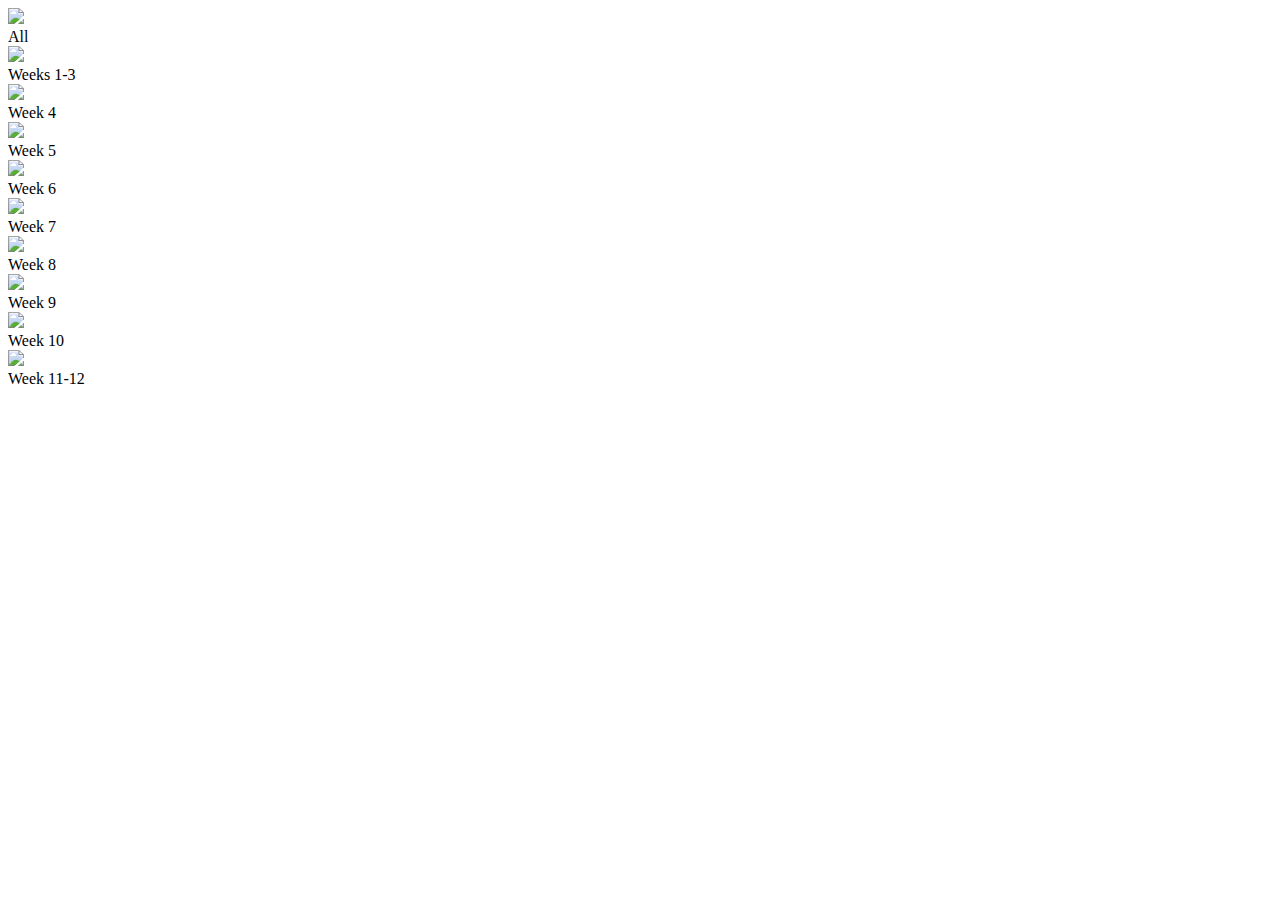
==== src/forum_archive_server/index.html @ 38bebf73 "Added grid landing page." ====
<!DOCTYPE html>
<html>
  <head>
    <meta charset="utf-8"/>
    <meta name="viewport" content="width=device-width, initial-scale=1.0">

    <base href="file:///Users/paepcke/EclipseWorkspacesNew/forum_archive_server/src/forum_archive_server/wordclouds/">
    <link rel="stylesheet" href="../css/landing.css">

  </head>
  <body>
    <div class="wrapper">

      <div class="box">
        <img class="cloudIcon" src="consolidated/wordcloud.jpg">
        <div class="caption">
          All
        </div>
      </div>

      <div class="box">
        <img class="cloudIcon" src="week1-3/wordcloud.jpg">
        <div class="caption">
          Weeks 1-3
        </div>
      </div>

      <div class="box">
        <a href="week4/index.html">
          <img class="cloudIcon" src="week4/wordcloud.jpg">
        </a>
        <div class="caption">
          Week 4
        </div>
      </div>

      <div class="box">
        <img class="cloudIcon" src="week5/wordcloud.jpg">
        <div class="caption">
          Week 5
        </div>
      </div>

      <div class="box">
        <img class="cloudIcon" src="week6/wordcloud.jpg">
        <div class="caption">
          Week 6
        </div>
      </div>
      
      <div class="box">
        <img class="cloudIcon" src="week7/wordcloud.jpg">
        <div class="caption">
          Week 7
        </div>
      </div>

      <div class="box">
        <img class="cloudIcon" src="week8/wordcloud.jpg">
        <div class="caption">
          Week 8
        </div>
      </div>

      <div class="box">
        <img class="cloudIcon" src="week9/wordcloud.jpg">
        <div class="caption">
          Week 9
        </div>
      </div>

      <div class="box">
        <img class="cloudIcon" src="week10/wordcloud.jpg">
        <div class="caption">
          Week 10
        </div>
      </div>

      <div class="box">
        <img class="cloudIcon" src="week11-12/wordcloud.jpg">
        <div class="caption">
          Week 11-12
        </div>
      </div>

  </body>
</html>
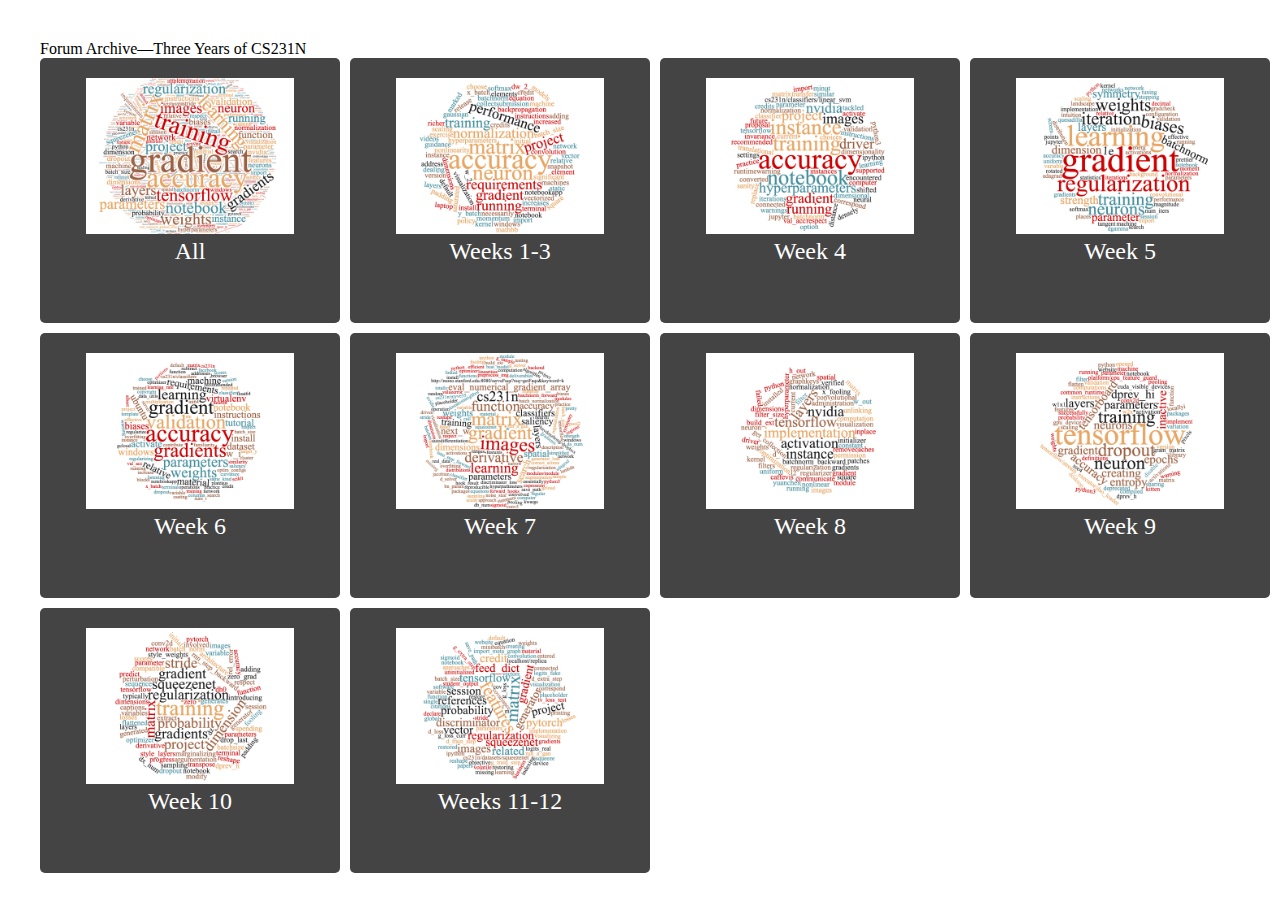
==== commit f72e8187: "Minor typo" ====
--- a/src/forum_archive_server/index.html
+++ b/src/forum_archive_server/index.html
@@ -4,30 +4,34 @@
     <meta charset="utf-8"/>
     <meta name="viewport" content="width=device-width, initial-scale=1.0">
 
-    <base href="file:///Users/paepcke/EclipseWorkspacesNew/forum_archive_server/src/forum_archive_server/wordclouds/">
-    <link rel="stylesheet" href="../css/landing.css">
+    <link rel="stylesheet" href="css/landing.css">
 
   </head>
   <body>
+    <div class="title">Forum Archive&mdash;Three Years of CS231N</div>
     <div class="wrapper">
 
       <div class="box">
-        <img class="cloudIcon" src="consolidated/wordcloud.jpg">
+        <a href="wordclouds/consolidated/index.html">
+          <img class="cloudIcon" src="wordclouds/consolidated/wordcloud.jpg">
+        </a>
         <div class="caption">
           All
         </div>
       </div>
 
       <div class="box">
-        <img class="cloudIcon" src="week1-3/wordcloud.jpg">
+        <a href="wordclouds/week1-3/index.html">
+          <img class="cloudIcon" src="wordclouds/week1-3/wordcloud.jpg">
+        </a>
         <div class="caption">
           Weeks 1-3
         </div>
       </div>
 
       <div class="box">
-        <a href="week4/index.html">
-          <img class="cloudIcon" src="week4/wordcloud.jpg">
+        <a href="wordclouds/week4/index.html">
+          <img class="cloudIcon" src="wordclouds/week4/wordcloud.jpg">
         </a>
         <div class="caption">
           Week 4
@@ -35,51 +39,65 @@
       </div>
 
       <div class="box">
-        <img class="cloudIcon" src="week5/wordcloud.jpg">
+        <a href="wordclouds/week5/index.html">
+          <img class="cloudIcon" src="wordclouds/week5/wordcloud.jpg">
+        </a>
         <div class="caption">
           Week 5
         </div>
       </div>
 
       <div class="box">
-        <img class="cloudIcon" src="week6/wordcloud.jpg">
+        <a href="wordclouds/week6/index.html">
+          <img class="cloudIcon" src="wordclouds/week6/wordcloud.jpg">
+        </a>
         <div class="caption">
           Week 6
         </div>
       </div>
       
       <div class="box">
-        <img class="cloudIcon" src="week7/wordcloud.jpg">
+        <a href="wordclouds/week7/index.html">
+          <img class="cloudIcon" src="wordclouds/week7/wordcloud.jpg">
+        </a>
         <div class="caption">
           Week 7
         </div>
       </div>
 
       <div class="box">
-        <img class="cloudIcon" src="week8/wordcloud.jpg">
+        <a href="wordclouds/week8/index.html">
+          <img class="cloudIcon" src="wordclouds/week8/wordcloud.jpg">
+        </a>
         <div class="caption">
           Week 8
         </div>
       </div>
 
       <div class="box">
-        <img class="cloudIcon" src="week9/wordcloud.jpg">
+        <a href="wordclouds/week9/index.html">
+          <img class="cloudIcon" src="wordclouds/week9/wordcloud.jpg">
+        </a>
         <div class="caption">
           Week 9
         </div>
       </div>
 
       <div class="box">
-        <img class="cloudIcon" src="week10/wordcloud.jpg">
+        <a href="wordclouds/week10/index.html">
+          <img class="cloudIcon" src="wordclouds/week10/wordcloud.jpg">
+        </a>
         <div class="caption">
           Week 10
         </div>
       </div>
 
       <div class="box">
-        <img class="cloudIcon" src="week11-12/wordcloud.jpg">
+        <a href="wordclouds/week11-12/index.html">
+          <img class="cloudIcon" src="wordclouds/week11-12/wordcloud.jpg">
+        </a>
         <div class="caption">
-          Week 11-12
+          Weeks 11-12
         </div>
       </div>
 
--- a/src/forum_archive_server/css/landing.css
+++ b/src/forum_archive_server/css/landing.css
@@ -0,0 +1,45 @@
+/* CSS for page with the grid of wordclouds */
+
+body {
+    margin: 40px;
+}
+
+.wrapper {
+    display: grid;
+    /* width: 100vw;
+      height: 100vw; */
+    grid-template-columns: 25% 25% 25% 25%;
+    grid-gap: 10px;
+    background-color: #fff;
+    color: #444;
+}
+
+.box {
+    background-color: #444;
+    color: #fff;
+    border-radius: 5px;
+    padding: 20px;
+    font-size: 150%;
+
+    height: 25vh;
+}
+
+.cloudIcon {
+    margin: auto;
+    max-width: 80%;
+    display: block;
+}
+
+.cloudIcon:hover {
+    -webkit-transform: scale(3.0);
+    -moz-transform: scale(3.0);
+    -o-transform: scale(3.0);
+    transform: scale(3.0);
+    transition: all 0.3s;
+    -webkit-transition: all 0.3s;
+}
+
+.caption {
+    text-align: center;
+    padding-top: 4px;
+}
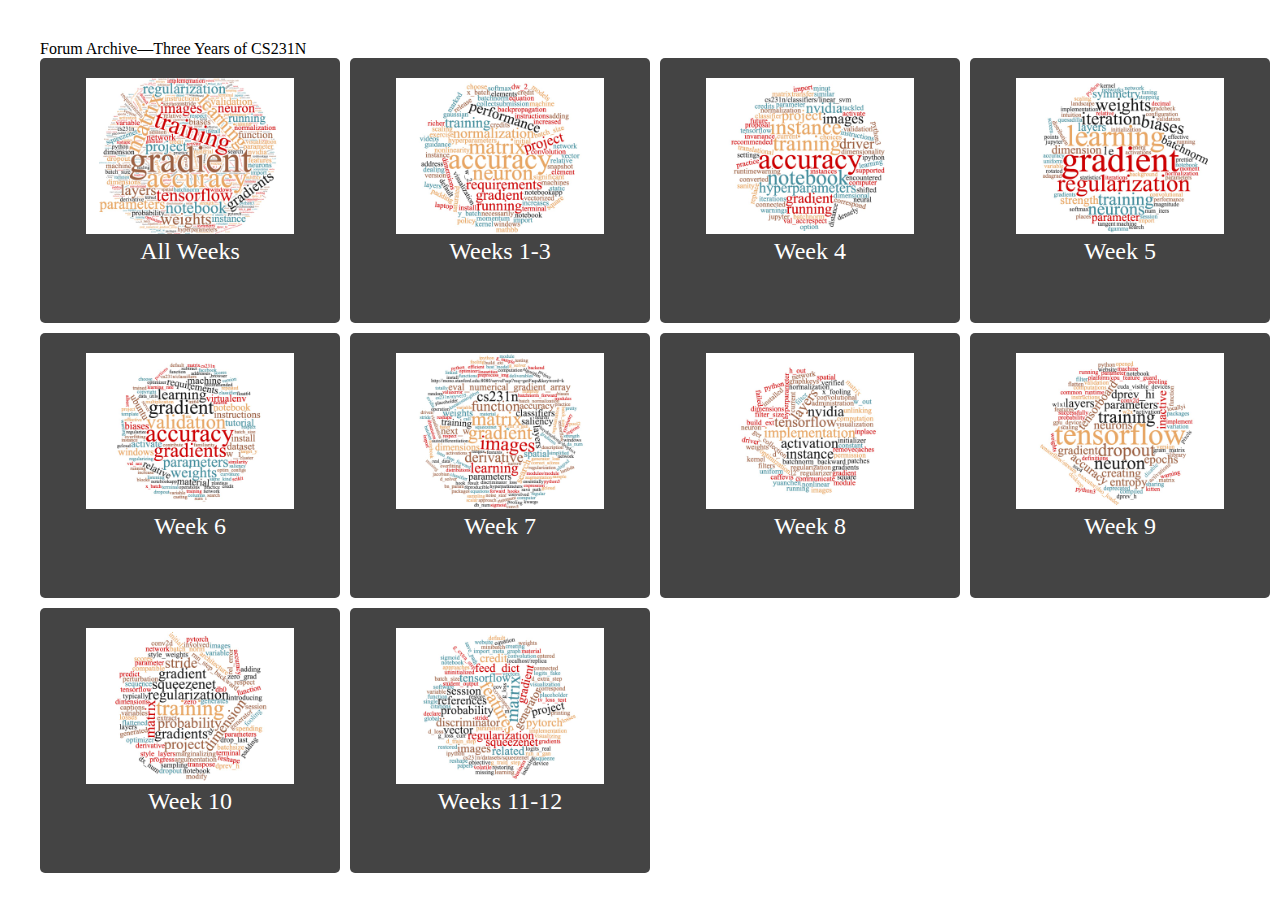
==== commit c8323832: "Minor tweaks based on feedback" ====
--- a/src/forum_archive_server/index.html
+++ b/src/forum_archive_server/index.html
@@ -16,7 +16,7 @@
           <img class="cloudIcon" src="wordclouds/consolidated/wordcloud.jpg">
         </a>
         <div class="caption">
-          All
+          All Weeks
         </div>
       </div>
 
